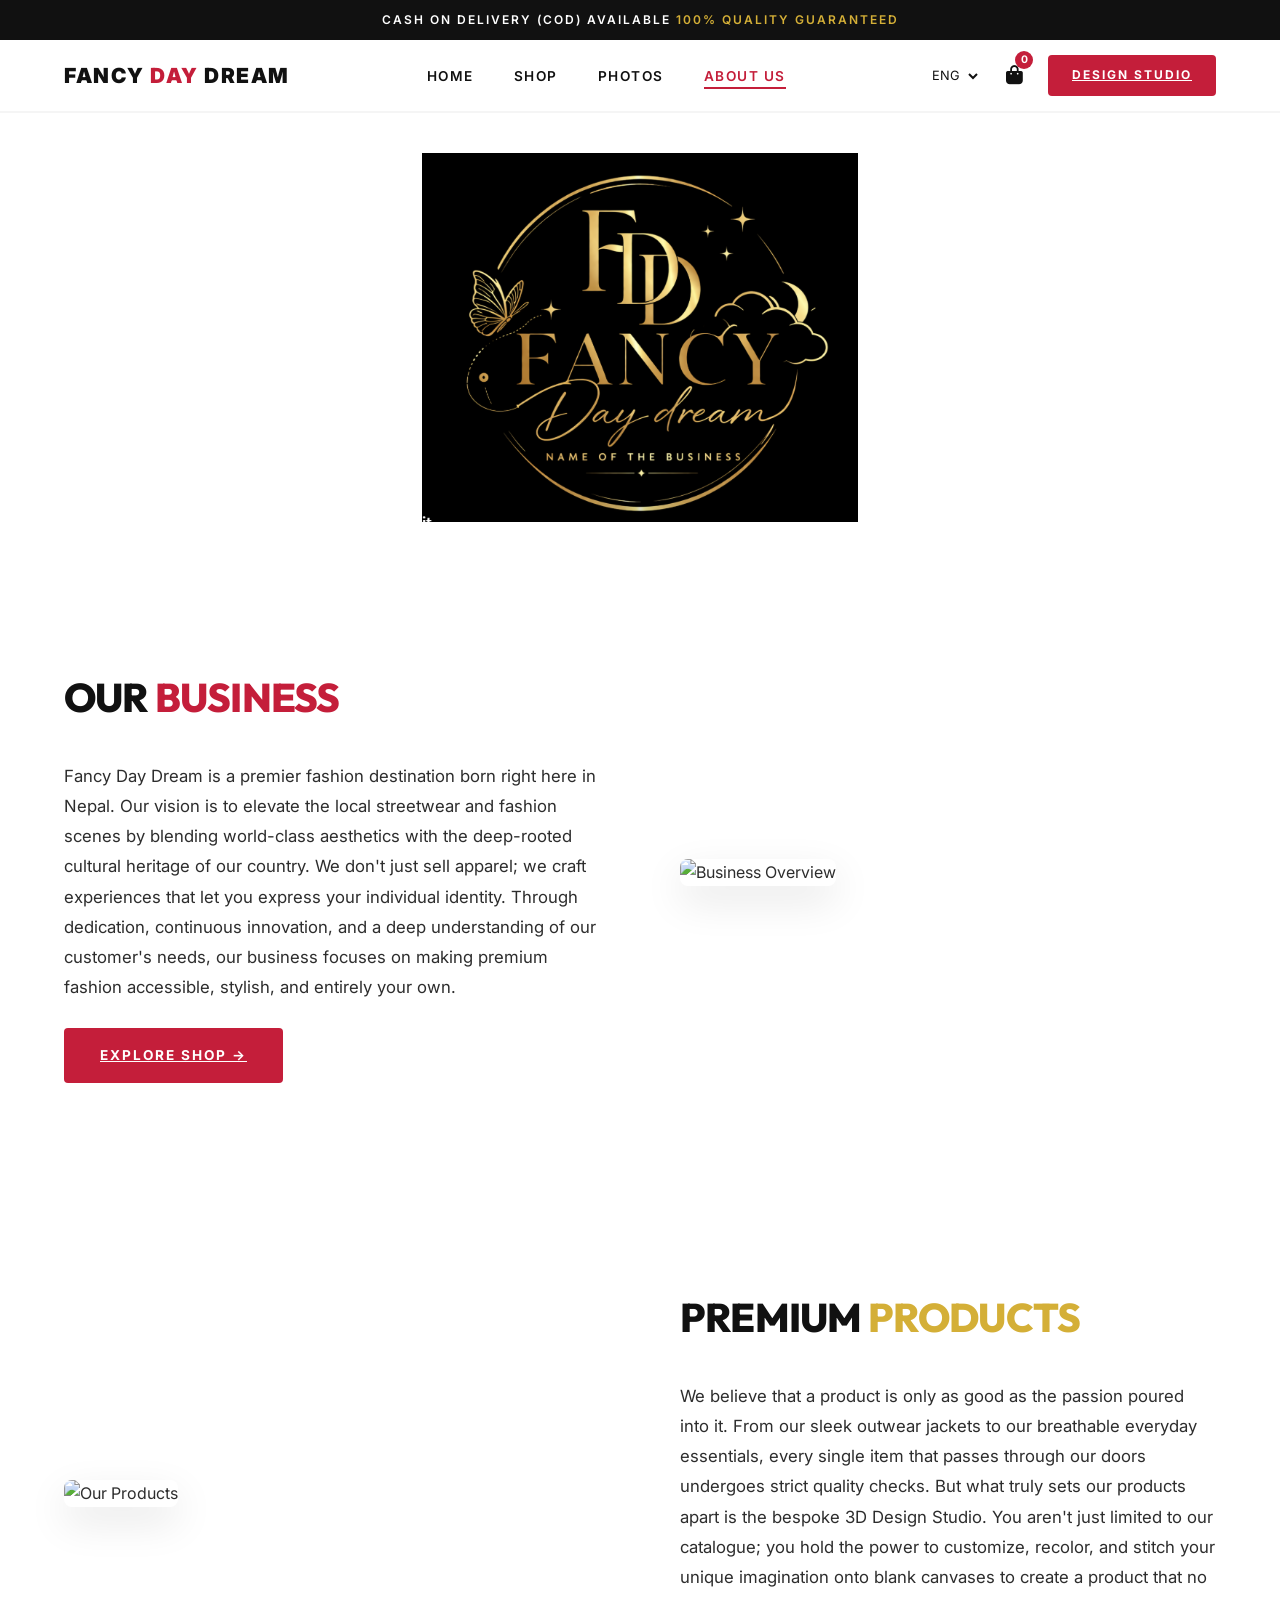
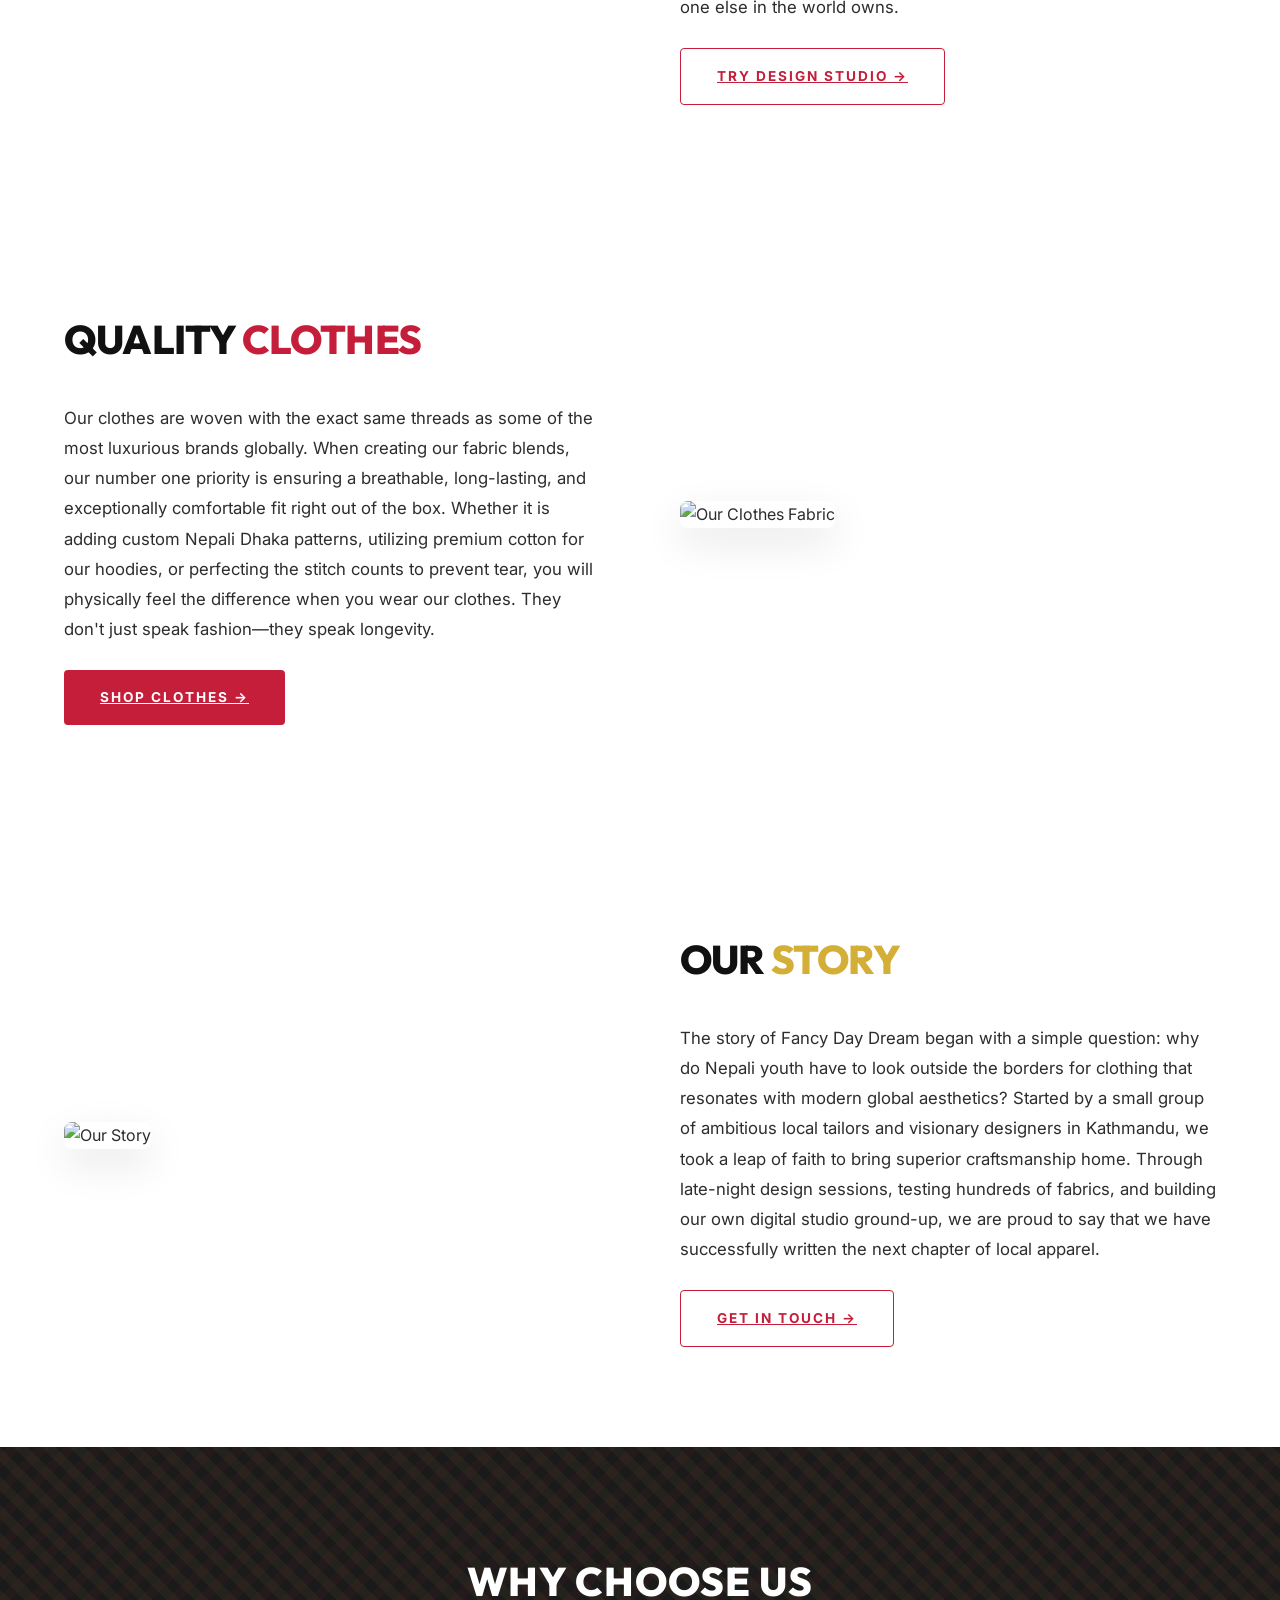
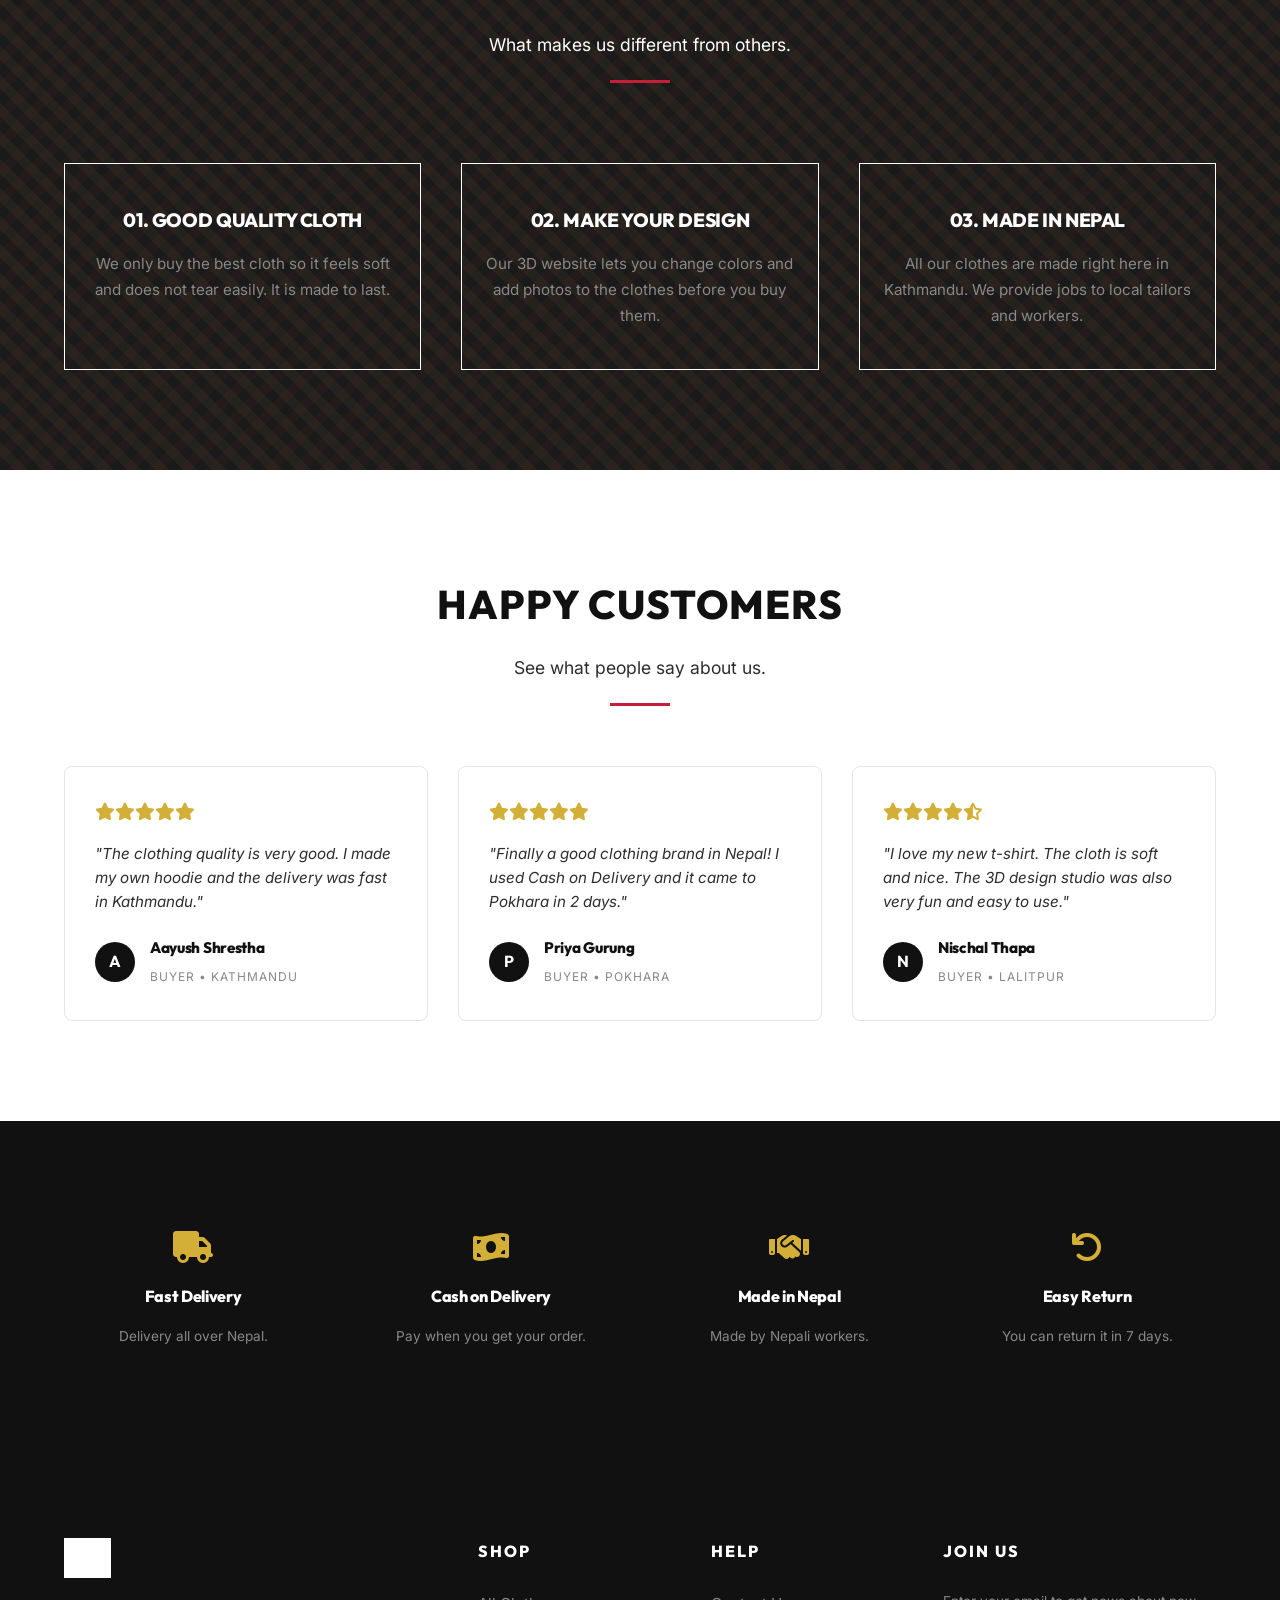
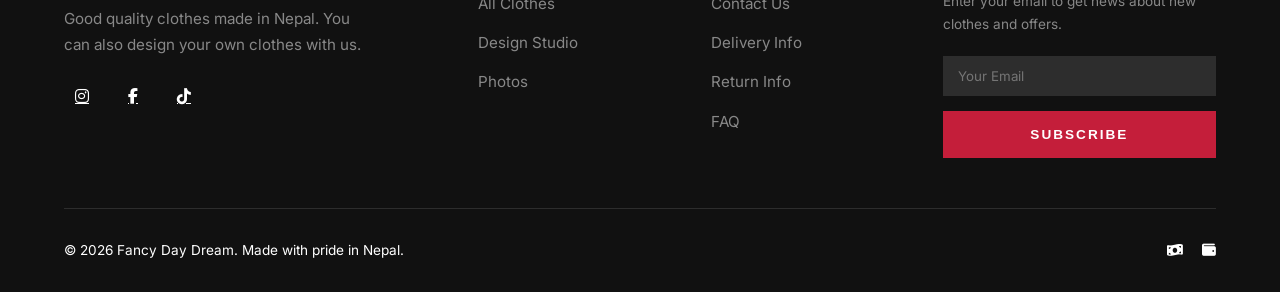
==== about.html @ 362fbf30 "Add files via upload" ====
<!DOCTYPE html>
<html lang="en">
<head>
    <meta charset="UTF-8">
    <meta name="viewport" content="width=device-width, initial-scale=1.0">
    <title>Fancy Day Dream | About Us</title>
    <link href="https://fonts.googleapis.com/css2?family=Outfit:wght@300;400;600;800;900&family=Inter:wght@300;400;500;600&family=Mukta:wght@400;600;800&display=swap" rel="stylesheet">
    <link rel="stylesheet" href="https://cdnjs.cloudflare.com/ajax/libs/font-awesome/6.4.0/css/all.min.css">
    <link rel="stylesheet" href="assets/css/style.css">
</head>
<body>

    <!-- TRUST TOP BAR -->
    <div class="top-bar">
        CASH ON DELIVERY (COD) AVAILABLE <span>100% QUALITY GUARANTEED</span>
    </div>

    <!-- NAVBAR -->
    <nav class="navbar" id="navbar">
        <div class="container nav-container">
            <a href="index.html" class="logo" style="text-decoration: none;">
                <span class="brand-logo-text" style="font-family: 'Inter', sans-serif; font-size: 1.3rem; font-weight: 900; color: var(--color-secondary); letter-spacing: 1.5px; text-transform: uppercase;">Fancy <span style="color: var(--color-primary);">Day</span> Dream</span>
            </a>
            <ul class="nav-links">
                <li><a href="index.html" class="nav-link">Home</a></li>
                <li><a href="product.html" class="nav-link">Shop</a></li>
                <li><a href="gallery.html" class="nav-link">Photos</a></li>
                <li><a href="about.html" class="nav-link active">About Us</a></li>
            </ul>
            <div class="nav-actions">
                <select class="lang-switch" style="background: transparent; border: 1px solid var(--gray-300); padding: 5px; border-radius: 4px; color: var(--color-secondary); font-family: var(--font-body); outline: none; cursor: pointer; font-size: 0.8rem; height: 36px;">
                    <option value="en">ENG</option>
                    <option value="np">NEP</option>
                </select>
                <a href="craft.html" class="nav-icon">
                    <i class="fas fa-shopping-bag"></i>
                    <span class="badge">0</span>
                </a>
                <a href="studio.html" class="btn-premium primary" style="padding: 10px 24px; font-size: 0.75rem;">Design Studio</a>
            </div>
            <div class="mobile-menu-toggle">
                <i class="fas fa-bars"></i>
            </div>
        </div>
    </nav>

    <main>
        <!-- Hero Editorial Section -->
        <section class="hero-section" style="height: 50vh; display: flex; align-items: center; justify-content: center; text-align: center; background: var(--color-neutral); padding: 20px 0;">
            <div class="hero-content" style="z-index: 2; height: 100%; display: flex; align-items: center; justify-content: center;">
                <img src="assets/img/logo.png" alt="Fancy Day Dream Official Logo" style="max-width: 90%; height: 100%; max-height: 100%; object-fit: contain;">
            </div>
        </section>

        <!-- Section 1: The Business -->
        <section class="section-padding" style="background:var(--color-neutral);">
            <div class="container">
                <style>
                    .about-grid { display: grid; grid-template-columns: 1fr 1fr; gap: 80px; align-items: center; }
                    .about-img { width: 100%; height: 500px; object-fit: cover; border-radius: var(--border-radius-lg); box-shadow: var(--shadow-hover); }
                    @media (max-width: 900px) { .about-grid { grid-template-columns: 1fr; gap: 40px; } .mobile-top { order: -1; } }
                </style>
                <div class="about-grid">
                    <div>
                        <h2 style="font-size: 2.5rem; text-transform: uppercase; margin-bottom: 30px;">Our <span class="red-accent">Business</span></h2>
                        <p style="margin-bottom: 25px; font-size: 1.05rem; color: var(--gray-600); line-height: 1.8;">Fancy Day Dream is a premier fashion destination born right here in Nepal. Our vision is to elevate the local streetwear and fashion scenes by blending world-class aesthetics with the deep-rooted cultural heritage of our country. We don't just sell apparel; we craft experiences that let you express your individual identity. Through dedication, continuous innovation, and a deep understanding of our customer's needs, our business focuses on making premium fashion accessible, stylish, and entirely your own.</p>
                        <a href="product.html" class="btn-premium primary">Explore Shop &rarr;</a>
                    </div>
                    <div class="mobile-top">
                        <img src="https://images.unsplash.com/photo-1550614000-4b95d46fcedb?ixlib=rb-4.0.3&auto=format&fit=crop&w=1200&q=80" alt="Business Overview" class="about-img">
                    </div>
                </div>
            </div>
        </section>

        <!-- Section 2: Our Products -->
        <section class="section-padding" style="background:var(--gray-50);">
            <div class="container">
                <div class="about-grid">
                    <div class="mobile-top">
                        <img src="https://images.unsplash.com/photo-1600185365483-26d7a4cc7519?ixlib=rb-4.0.3&auto=format&fit=crop&w=1200&q=80" alt="Our Products" class="about-img">
                    </div>
                    <div>
                        <h2 style="font-size: 2.5rem; text-transform: uppercase; margin-bottom: 30px;">Premium <span class="gold-accent">Products</span></h2>
                        <p style="margin-bottom: 25px; font-size: 1.05rem; color: var(--gray-600); line-height: 1.8;">We believe that a product is only as good as the passion poured into it. From our sleek outwear jackets to our breathable everyday essentials, every single item that passes through our doors undergoes strict quality checks. But what truly sets our products apart is the bespoke 3D Design Studio. You aren't just limited to our catalogue; you hold the power to customize, recolor, and stitch your unique imagination onto blank canvases to create a product that no one else in the world owns.</p>
                        <a href="studio.html" class="btn-premium secondary" style="border-color: var(--color-primary); color: var(--color-primary);">Try Design Studio &rarr;</a>
                    </div>
                </div>
            </div>
        </section>

        <!-- Section 3: Our Clothes -->
        <section class="section-padding" style="background:var(--color-neutral);">
            <div class="container">
                <div class="about-grid">
                    <div>
                        <h2 style="font-size: 2.5rem; text-transform: uppercase; margin-bottom: 30px;">Quality <span class="red-accent">Clothes</span></h2>
                        <p style="margin-bottom: 25px; font-size: 1.05rem; color: var(--gray-600); line-height: 1.8;">Our clothes are woven with the exact same threads as some of the most luxurious brands globally. When creating our fabric blends, our number one priority is ensuring a breathable, long-lasting, and exceptionally comfortable fit right out of the box. Whether it is adding custom Nepali Dhaka patterns, utilizing premium cotton for our hoodies, or perfecting the stitch counts to prevent tear, you will physically feel the difference when you wear our clothes. They don't just speak fashion—they speak longevity.</p>
                        <a href="product.html" class="btn-premium primary">Shop Clothes &rarr;</a>
                    </div>
                    <div class="mobile-top">
                        <img src="https://images.unsplash.com/photo-1521572163474-6864f9cf17ab?ixlib=rb-4.0.3&auto=format&fit=crop&w=1200&q=80" alt="Our Clothes Fabric" class="about-img">
                    </div>
                </div>
            </div>
        </section>

        <!-- Section 4: Our Story -->
        <section class="section-padding" style="background:var(--gray-50);">
            <div class="container">
                <div class="about-grid">
                    <div class="mobile-top">
                        <img src="https://images.unsplash.com/photo-1441984904996-e0b6ba687e04?ixlib=rb-4.0.3&auto=format&fit=crop&w=1200&q=80" alt="Our Story" class="about-img">
                    </div>
                    <div>
                        <h2 style="font-size: 2.5rem; text-transform: uppercase; margin-bottom: 30px;">Our <span class="gold-accent">Story</span></h2>
                        <p style="margin-bottom: 25px; font-size: 1.05rem; color: var(--gray-600); line-height: 1.8;">The story of Fancy Day Dream began with a simple question: why do Nepali youth have to look outside the borders for clothing that resonates with modern global aesthetics? Started by a small group of ambitious local tailors and visionary designers in Kathmandu, we took a leap of faith to bring superior craftsmanship home. Through late-night design sessions, testing hundreds of fabrics, and building our own digital studio ground-up, we are proud to say that we have successfully written the next chapter of local apparel.</p>
                        <a href="contact.html" class="btn-premium secondary" style="border-color: var(--color-primary); color: var(--color-primary);">Get in Touch &rarr;</a>
                    </div>
                </div>
            </div>
        </section>

        <!-- Values Grid -->
        <section class="section-padding dhaka-pattern-bg">
            <div class="container">
                <header class="section-header" style="text-align: center; margin-bottom: 80px;">
                    <h2 style="color: var(--color-neutral);">Why Choose Us</h2>
                    <p style="color: var(--gray-300);">What makes us different from others.</p>
                </header>
                <div class="features-grid">
                    <div class="feature-box" style="background: transparent; border-color: var(--gray-700);">
                        <h3 style="color: var(--color-neutral); margin-bottom: 15px; font-size: 1.2rem; text-transform: uppercase;">01. Good Quality Cloth</h3>
                        <p style="color: var(--gray-400); font-size: 0.95rem;">We only buy the best cloth so it feels soft and does not tear easily. It is made to last.</p>
                    </div>
                    <div class="feature-box" style="background: transparent; border-color: var(--gray-700);">
                        <h3 style="color: var(--color-neutral); margin-bottom: 15px; font-size: 1.2rem; text-transform: uppercase;">02. Make Your Design</h3>
                        <p style="color: var(--gray-400); font-size: 0.95rem;">Our 3D website lets you change colors and add photos to the clothes before you buy them.</p>
                    </div>
                    <div class="feature-box" style="background: transparent; border-color: var(--gray-700);">
                        <h3 style="color: var(--color-neutral); margin-bottom: 15px; font-size: 1.2rem; text-transform: uppercase;">03. Made in Nepal</h3>
                        <p style="color: var(--gray-400); font-size: 0.95rem;">All our clothes are made right here in Kathmandu. We provide jobs to local tailors and workers.</p>
                    </div>
                </div>
            </div>
        </section>
    <!-- TESTIMONIALS SECTION -->
    <section class="section-padding" style="background: var(--color-neutral);">
        <style>
            .testimonial-grid { display: grid; grid-template-columns: repeat(auto-fit, minmax(300px, 1fr)); gap: 30px; margin-top: 40px; }
            .testimonial-card { background: var(--color-neutral); padding: 30px; border: 1px solid var(--gray-200); border-radius: 8px; transition: transform 0.3s ease, box-shadow 0.3s ease; }
            .testimonial-card:hover { transform: translateY(-5px); box-shadow: var(--shadow-hover); }
            .stars { color: var(--color-accent); margin-bottom: 15px; font-size: 1.1rem; }
            .review-text { color: var(--gray-600); font-size: 0.95rem; line-height: 1.6; margin-bottom: 20px; font-style: italic; }
            .reviewer { display: flex; align-items: center; gap: 15px; }
            .reviewer-initial { width: 40px; height: 40px; background: var(--color-secondary); color: var(--color-neutral); border-radius: 50%; display: flex; align-items: center; justify-content: center; font-weight: 700; font-family: var(--font-heading); }
            .reviewer-info h4 { font-size: 0.95rem; margin: 0 0 2px 0; color: var(--color-secondary); }
            .reviewer-info span { font-size: 0.75rem; color: var(--gray-400); text-transform: uppercase; letter-spacing: 1px; }
        </style>
        <div class="container">
            <div class="section-header" style="text-align: center;">
                <h2>Happy Customers</h2>
                <p>See what people say about us.</p>
            </div>
            
            <div class="testimonial-grid">
                <div class="testimonial-card">
                    <div class="stars"><i class="fas fa-star"></i><i class="fas fa-star"></i><i class="fas fa-star"></i><i class="fas fa-star"></i><i class="fas fa-star"></i></div>
                    <p class="review-text">"The clothing quality is very good. I made my own hoodie and the delivery was fast in Kathmandu."</p>
                    <div class="reviewer">
                        <div class="reviewer-initial">A</div>
                        <div class="reviewer-info">
                            <h4>Aayush Shrestha</h4>
                            <span>Buyer • Kathmandu</span>
                        </div>
                    </div>
                </div>
                
                <div class="testimonial-card">
                    <div class="stars"><i class="fas fa-star"></i><i class="fas fa-star"></i><i class="fas fa-star"></i><i class="fas fa-star"></i><i class="fas fa-star"></i></div>
                    <p class="review-text">"Finally a good clothing brand in Nepal! I used Cash on Delivery and it came to Pokhara in 2 days."</p>
                    <div class="reviewer">
                        <div class="reviewer-initial">P</div>
                        <div class="reviewer-info">
                            <h4>Priya Gurung</h4>
                            <span>Buyer • Pokhara</span>
                        </div>
                    </div>
                </div>
                
                <div class="testimonial-card">
                    <div class="stars"><i class="fas fa-star"></i><i class="fas fa-star"></i><i class="fas fa-star"></i><i class="fas fa-star"></i><i class="fas fa-star-half-alt"></i></div>
                    <p class="review-text">"I love my new t-shirt. The cloth is soft and nice. The 3D design studio was also very fun and easy to use."</p>
                    <div class="reviewer">
                        <div class="reviewer-initial">N</div>
                        <div class="reviewer-info">
                            <h4>Nischal Thapa</h4>
                            <span>Buyer • Lalitpur</span>
                        </div>
                    </div>
                </div>
            </div>
        </div>
    </section>

    <!-- SOCIAL PROOF / TRUST -->
    <section class="section-padding" style="background: var(--color-secondary);">
        <div class="container">
            <div class="features-grid" style="grid-template-columns: repeat(4, 1fr);">
                <div class="feature-box" style="border: none; background: transparent; text-align: center; padding: 10px;">
                    <i class="fas fa-truck gold-accent" style="font-size: 2rem; margin-bottom: 20px;"></i>
                    <h3 class="feature-title" style="color: var(--color-neutral); font-size: 1rem;">Fast Delivery</h3>
                    <p class="feature-desc" style="color: var(--gray-400); font-size: 0.85rem;">Delivery all over Nepal.</p>
                </div>
                <div class="feature-box" style="border: none; background: transparent; text-align: center; padding: 10px;">
                    <i class="fas fa-money-bill-wave gold-accent" style="font-size: 2rem; margin-bottom: 20px;"></i>
                    <h3 class="feature-title" style="color: var(--color-neutral); font-size: 1rem;">Cash on Delivery</h3>
                    <p class="feature-desc" style="color: var(--gray-400); font-size: 0.85rem;">Pay when you get your order.</p>
                </div>
                <div class="feature-box" style="border: none; background: transparent; text-align: center; padding: 10px;">
                    <i class="fas fa-handshake gold-accent" style="font-size: 2rem; margin-bottom: 20px;"></i>
                    <h3 class="feature-title" style="color: var(--color-neutral); font-size: 1rem;">Made in Nepal</h3>
                    <p class="feature-desc" style="color: var(--gray-400); font-size: 0.85rem;">Made by Nepali workers.</p>
                </div>
                <div class="feature-box" style="border: none; background: transparent; text-align: center; padding: 10px;">
                    <i class="fas fa-undo gold-accent" style="font-size: 2rem; margin-bottom: 20px;"></i>
                    <h3 class="feature-title" style="color: var(--color-neutral); font-size: 1rem;">Easy Return</h3>
                    <p class="feature-desc" style="color: var(--gray-400); font-size: 0.85rem;">You can return it in 7 days.</p>
                </div>
            </div>
        </div>
    </section>
    </main>

    <!-- FOOTER -->
    <footer class="footer">
        <div class="container">
            <div class="footer-grid">
                <div class="footer-brand">
                    <img src="assets/img/logo.png" alt="Fancy Day Dream" class="brand-logo" style="filter: brightness(0) invert(1); margin-bottom: 20px;">
                    <p class="footer-desc">Good quality clothes made in Nepal. You can also design your own clothes with us.</p>
                    <div class="footer-socials">
                        <a href="#"><i class="fab fa-instagram"></i></a>
                        <a href="#"><i class="fab fa-facebook-f"></i></a>
                        <a href="#"><i class="fab fa-tiktok"></i></a>
                    </div>
                </div>
                
                <div class="footer-col">
                    <h4 class="footer-heading">Shop</h4>
                    <ul class="footer-links">
                        <li><a href="product.html">All Clothes</a></li>
                        <li><a href="studio.html">Design Studio</a></li>
                        <li><a href="gallery.html">Photos</a></li>
                    </ul>
                </div>
                
                <div class="footer-col">
                    <h4 class="footer-heading">Help</h4>
                    <ul class="footer-links">
                        <li><a href="contact.html">Contact Us</a></li>
                        <li><a href="#">Delivery Info</a></li>
                        <li><a href="#">Return Info</a></li>
                        <li><a href="#">FAQ</a></li>
                    </ul>
                </div>

                <div class="footer-col">
                    <h4 class="footer-heading">Join Us</h4>
                    <p class="footer-desc" style="font-size: 0.85rem;">Enter your email to get news about new clothes and offers.</p>
                    <input type="email" placeholder="Your Email" class="newsletter-input">
                    <button class="btn-premium primary" style="width: 100%; border-radius: 0;">Subscribe</button>
                </div>
            </div>
            
            <div class="footer-bottom">
                <p>&copy; 2026 Fancy Day Dream. Made with pride in Nepal.</p>
                <div style="display: flex; gap: 20px;">
                    <i class="fas fa-money-bill-wave" title="Cash on Delivery"></i>
                    <i class="fas fa-wallet" title="eSewa / Khalti"></i>
                </div>
            </div>
        </div>
    </footer>

    <script src="assets/js/script.js"></script>
</body>
</html>
---- assets/css/style.css ----
/* ==========================================================================
   FANCY DAY DREAM: PREMIUM NEPALI FUSION DESIGN SYSTEM
   Modern, Cultural, Minimalist, Luxury Streetwear
   ========================================================================== */

:root {
    /* Premium Nepali Color Palette */
    --color-primary: #C41E3A; /* Deep Red - Power, Passion, Celebration */
    --color-secondary: #111111; /* Charcoal / Black - Luxury, Confidence */
    --color-neutral: #FFFFFF; /* White - Clean, Minimal */
    --color-accent: #D4AF37; /* Premium Gold - Tradition, Elegance */
    
    /* Supporting Colors */
    --gray-900: #1a1a1a;
    --gray-800: #2d2d2d;
    --gray-400: #888888;
    --gray-200: #e5e5e5;
    --gray-100: #f5f5f5;

    /* Subtle Dhaka Pattern Color Hints */
    --dhaka-subtle-1: rgba(196, 30, 58, 0.05); /* very faint red accent */
    --dhaka-subtle-2: rgba(212, 175, 55, 0.05); /* very faint gold accent */

    /* Typography */
    --font-heading: 'Outfit', sans-serif;
    --font-body: 'Inter', sans-serif;

    /* Geometry */
    --nav-height: 80px;
    --border-radius-lg: 8px; /* Sharp, modern cuts fit luxury better */
    --shadow-soft: 0 10px 30px rgba(0, 0, 0, 0.05);
    --shadow-hover: 0 15px 40px rgba(0, 0, 0, 0.1);
    
    --transition-smooth: all 0.4s cubic-bezier(0.165, 0.84, 0.44, 1);
}

* {
    margin: 0;
    padding: 0;
    box-sizing: border-box;
}

body {
    font-family: var(--font-body);
    background-color: var(--color-neutral);
    color: var(--gray-800);
    line-height: 1.7;
    overflow-x: hidden;
}

h1, h2, h3, h4, h5, h6 {
    font-family: var(--font-heading);
    color: var(--color-secondary);
    font-weight: 800;
    letter-spacing: -0.02em;
}

/* Devanagari Utility */
.np-text {
    font-family: 'Mukta', 'Inter', sans-serif; /* Fallback to a standard web font that supports Devanagari nicely if added later */
    font-size: 1.1em;
    font-weight: 600;
    letter-spacing: normal;
}

/* ==========================================================================
   COMPONENTS
   ========================================================================== */

/* Buttons */
.btn-premium {
    padding: 16px 36px;
    font-weight: 700;
    font-size: 0.85rem;
    text-transform: uppercase;
    letter-spacing: 2px;
    transition: var(--transition-smooth);
    border: none;
    cursor: pointer;
    border-radius: 4px;
    display: inline-flex;
    align-items: center;
    justify-content: center;
    gap: 10px;
}

.btn-premium.primary {
    background: var(--color-primary);
    color: var(--color-neutral);
}

.btn-premium.primary:hover {
    background: var(--color-secondary);
    transform: translateY(-2px);
    box-shadow: 0 10px 20px rgba(196, 30, 58, 0.2);
}

.btn-premium.secondary {
    background: transparent;
    color: var(--color-secondary);
    border: 1px solid var(--color-secondary);
}

.btn-premium.secondary:hover {
    background: var(--color-secondary);
    color: var(--color-neutral);
}

.btn-premium.gold {
    background: var(--color-accent);
    color: var(--color-secondary);
}

/* Containers */
.container {
    max-width: 1400px;
    margin: 0 auto;
    padding: 0 5%;
}

.section-padding {
    padding: 100px 0;
}

/* Decorators */
.gold-accent {
    color: var(--color-accent);
}

.red-accent {
    color: var(--color-primary);
}

/* ==========================================================================
   NAVIGATION
   ========================================================================== */

.top-bar {
    background: var(--color-secondary);
    color: var(--color-neutral);
    text-align: center;
    padding: 10px;
    font-size: 0.75rem;
    font-weight: 600;
    letter-spacing: 2px;
    text-transform: uppercase;
}

.top-bar span {
    color: var(--color-accent);
}

.navbar {
    position: sticky;
    top: 0;
    background: rgba(255, 255, 255, 0.95);
    backdrop-filter: blur(10px);
    border-bottom: 2px solid var(--gray-100);
    z-index: 1000;
    transition: var(--transition-smooth);
    padding: 15px 0;
}

.nav-container {
    display: flex;
    justify-content: space-between;
    align-items: center;
}

.brand-logo {
    height: 40px;
    transition: var(--transition-smooth);
}

.nav-links {
    display: flex;
    gap: 40px;
    list-style: none;
}

.nav-link {
    font-weight: 600;
    color: var(--color-secondary);
    font-size: 0.85rem;
    text-transform: uppercase;
    letter-spacing: 1.5px;
    text-decoration: none;
    transition: var(--transition-smooth);
    position: relative;
    padding-bottom: 5px;
}

.nav-link:hover, .nav-link.active {
    color: var(--color-primary);
}

.nav-link::after {
    content: '';
    position: absolute;
    bottom: 0;
    left: 0;
    width: 0;
    height: 2px;
    background: var(--color-primary);
    transition: width 0.3s ease;
}

.nav-link:hover::after, .nav-link.active::after {
    width: 100%;
}

.nav-actions {
    display: flex;
    align-items: center;
    gap: 25px;
}

.nav-icon {
    font-size: 1.2rem;
    color: var(--color-secondary);
    text-decoration: none;
    transition: color 0.3s ease;
    position: relative;
}

.nav-icon:hover {
    color: var(--color-primary);
}

.nav-icon .badge {
    position: absolute;
    top: -8px;
    right: -10px;
    background: var(--color-primary);
    color: var(--color-neutral);
    font-size: 0.65rem;
    font-weight: 700;
    width: 18px;
    height: 18px;
    border-radius: 50%;
    display: flex;
    align-items: center;
    justify-content: center;
}

.mobile-menu-toggle {
    display: none;
    font-size: 1.5rem;
    cursor: pointer;
    color: var(--color-secondary);
}

/* ==========================================================================
   HERO SECTION
   ========================================================================== */

.hero-section {
    position: relative;
    height: 55vh;
    min-height: 400px;
    background-color: var(--gray-100);
    display: flex;
    align-items: center;
    overflow: hidden;
}

.hero-bg {
    position: absolute;
    top: 0; left: 0; right: 0; bottom: 0;
    background-size: cover;
    background-position: center;
    z-index: 1;
}

.hero-bg::after {
    content: '';
    position: absolute;
    top: 0; left: 0; right: 0; bottom: 0;
    background: linear-gradient(to right, rgba(0,0,0,0.8) 0%, rgba(0,0,0,0.2) 100%);
}

.hero-content {
    position: relative;
    z-index: 2;
    max-width: 650px;
    color: var(--color-neutral);
}

.hero-subtitle-top {
    font-size: 0.85rem;
    text-transform: uppercase;
    letter-spacing: 3px;
    color: var(--color-accent);
    font-weight: 700;
    margin-bottom: 20px;
    display: inline-block;
}

.hero-title {
    font-size: clamp(3rem, 5vw, 5rem);
    line-height: 1.1;
    margin-bottom: 20px;
    color: var(--color-neutral);
}

.hero-subtitle-bottom {
    font-size: 1.1rem;
    color: var(--gray-200);
    margin-bottom: 40px;
    line-height: 1.6;
    font-weight: 300;
}

/* ==========================================================================
   GRID & SHOWCASE
   ========================================================================== */

.section-header {
    text-align: center;
    margin-bottom: 60px;
    position: relative;
}

.section-header h2 {
    font-size: 2.5rem;
    margin-bottom: 15px;
    text-transform: uppercase;
    letter-spacing: 1px;
}

.section-header p {
    color: var(--gray-500);
    font-size: 1.1rem;
    max-width: 600px;
    margin: 0 auto;
}

.section-header::after {
    content: '';
    display: block;
    width: 60px;
    height: 3px;
    background: var(--color-primary);
    margin: 20px auto 0;
}

.showcase-grid {
    display: grid;
    grid-template-columns: repeat(auto-fill, minmax(300px, 1fr));
    gap: 30px;
}

.product-card {
    background: var(--color-neutral);
    transition: var(--transition-smooth);
    border: 1px solid var(--gray-100);
    border-radius: var(--border-radius-lg);
    overflow: hidden;
}

.product-card:hover {
    box-shadow: var(--shadow-hover);
    transform: translateY(-5px);
}

.product-image-wrapper {
    position: relative;
    height: 400px;
    overflow: hidden;
    background: var(--gray-100);
}

.product-image {
    width: 100%;
    height: 100%;
    object-fit: cover;
    transition: opacity 0.4s ease, transform 1s ease;
}

.product-card:hover .product-image {
    transform: scale(1.05);
}

.product-info {
    padding: 25px;
}

.product-category {
    font-size: 0.75rem;
    text-transform: uppercase;
    letter-spacing: 2px;
    color: var(--gray-400);
    margin-bottom: 8px;
}

.product-title {
    font-size: 1.2rem;
    font-weight: 700;
    color: var(--color-secondary);
    text-decoration: none;
    display: block;
    margin-bottom: 10px;
}

.product-title:hover {
    color: var(--color-primary);
}

.product-price {
    font-weight: 800;
    color: var(--color-secondary);
    font-size: 1.1rem;
}

.product-actions {
    margin-top: 20px;
    display: flex;
    gap: 10px;
}

/* ==========================================================================
   FEATURES / PROCESS
   ========================================================================== */

.features-grid {
    display: grid;
    grid-template-columns: repeat(3, 1fr);
    gap: 40px;
    text-align: center;
}

.feature-box {
    padding: 40px 20px;
    border: 1px solid var(--gray-200);
    transition: var(--transition-smooth);
    background: var(--color-neutral);
}

.feature-box:hover {
    border-color: var(--color-accent);
}

.feature-icon {
    font-size: 2.5rem;
    color: var(--color-primary);
    margin-bottom: 20px;
}

.feature-title {
    font-size: 1.2rem;
    margin-bottom: 15px;
}

.feature-desc {
    color: var(--gray-500);
    font-size: 0.95rem;
}

/* ==========================================================================
   CULTURAL ELEMENTS
   ========================================================================== */

.dhaka-pattern-bg {
    background-color: var(--gray-900);
    background-image: repeating-linear-gradient(45deg, transparent, transparent 10px, rgba(212, 175, 55, 0.05) 10px, rgba(212, 175, 55, 0.05) 20px), repeating-linear-gradient(-45deg, transparent, transparent 10px, rgba(196, 30, 58, 0.05) 10px, rgba(196, 30, 58, 0.05) 20px);
    color: var(--color-neutral);
}

.dhaka-pattern-bg .section-header h2,
.dhaka-pattern-bg .section-header p {
    color: var(--color-neutral);
}

.dhaka-pattern-bg .section-header p {
    color: var(--gray-300);
}

/* ==========================================================================
   FOOTER
   ========================================================================== */

.footer {
    background: var(--color-secondary);
    color: var(--color-neutral);
    padding: 80px 0 30px;
}

.footer-grid {
    display: grid;
    grid-template-columns: 2fr 1fr 1fr 1.5fr;
    gap: 50px;
    margin-bottom: 50px;
}

.footer-brand .brand-logo {
    filter: brightness(0) invert(1);
    margin-bottom: 20px;
}

.footer-desc {
    color: var(--gray-400);
    font-size: 0.95rem;
    margin-bottom: 20px;
    max-width: 300px;
}

.footer-socials {
    display: flex;
    gap: 15px;
}

.footer-socials a {
    display: flex;
    align-items: center;
    justify-content: center;
    width: 36px;
    height: 36px;
    border: 1px solid var(--gray-600);
    border-radius: 50%;
    color: var(--color-neutral);
    transition: var(--transition-smooth);
}

.footer-socials a:hover {
    border-color: var(--color-accent);
    color: var(--color-accent);
    transform: translateY(-3px);
}

.footer-heading {
    font-size: 1rem;
    text-transform: uppercase;
    letter-spacing: 2px;
    margin-bottom: 25px;
    color: var(--color-neutral);
}

.footer-links {
    list-style: none;
}

.footer-links li {
    margin-bottom: 12px;
}

.footer-links a {
    color: var(--gray-400);
    text-decoration: none;
    transition: color 0.3s ease;
    font-size: 0.95rem;
}

.footer-links a:hover {
    color: var(--color-accent);
}

.newsletter-input {
    width: 100%;
    background: var(--gray-800);
    border: 1px solid var(--gray-700);
    padding: 12px 15px;
    color: var(--color-neutral);
    font-family: var(--font-body);
    margin-bottom: 15px;
    outline: none;
}

.newsletter-input:focus {
    border-color: var(--color-accent);
}

.footer-bottom {
    border-top: 1px solid var(--gray-800);
    padding-top: 30px;
    display: flex;
    justify-content: space-between;
    align-items: center;
    color: var(--gray-500);
    font-size: 0.85rem;
}

/* ==========================================================================
   RESPONSIVE DESIGN
   ========================================================================== */

@media (max-width: 1024px) {
    .footer-grid {
        grid-template-columns: 1fr 1fr;
    }
}

@media (max-width: 768px) {
    .nav-links {
        display: none;
        position: absolute;
        top: 100%;
        left: 0;
        width: 100%;
        background: var(--color-neutral);
        flex-direction: column;
        padding: 20px;
        box-shadow: 0 10px 20px rgba(0,0,0,0.1);
    }
    
    .mobile-menu-toggle {
        display: block;
    }
    
    .hero-title {
        font-size: 2.5rem;
    }
    
    .features-grid {
        grid-template-columns: 1fr;
    }
    
    .footer-grid {
        grid-template-columns: 1fr;
    }
    
    .footer-bottom {
        flex-direction: column;
        gap: 15px;
        text-align: center;
    }
}
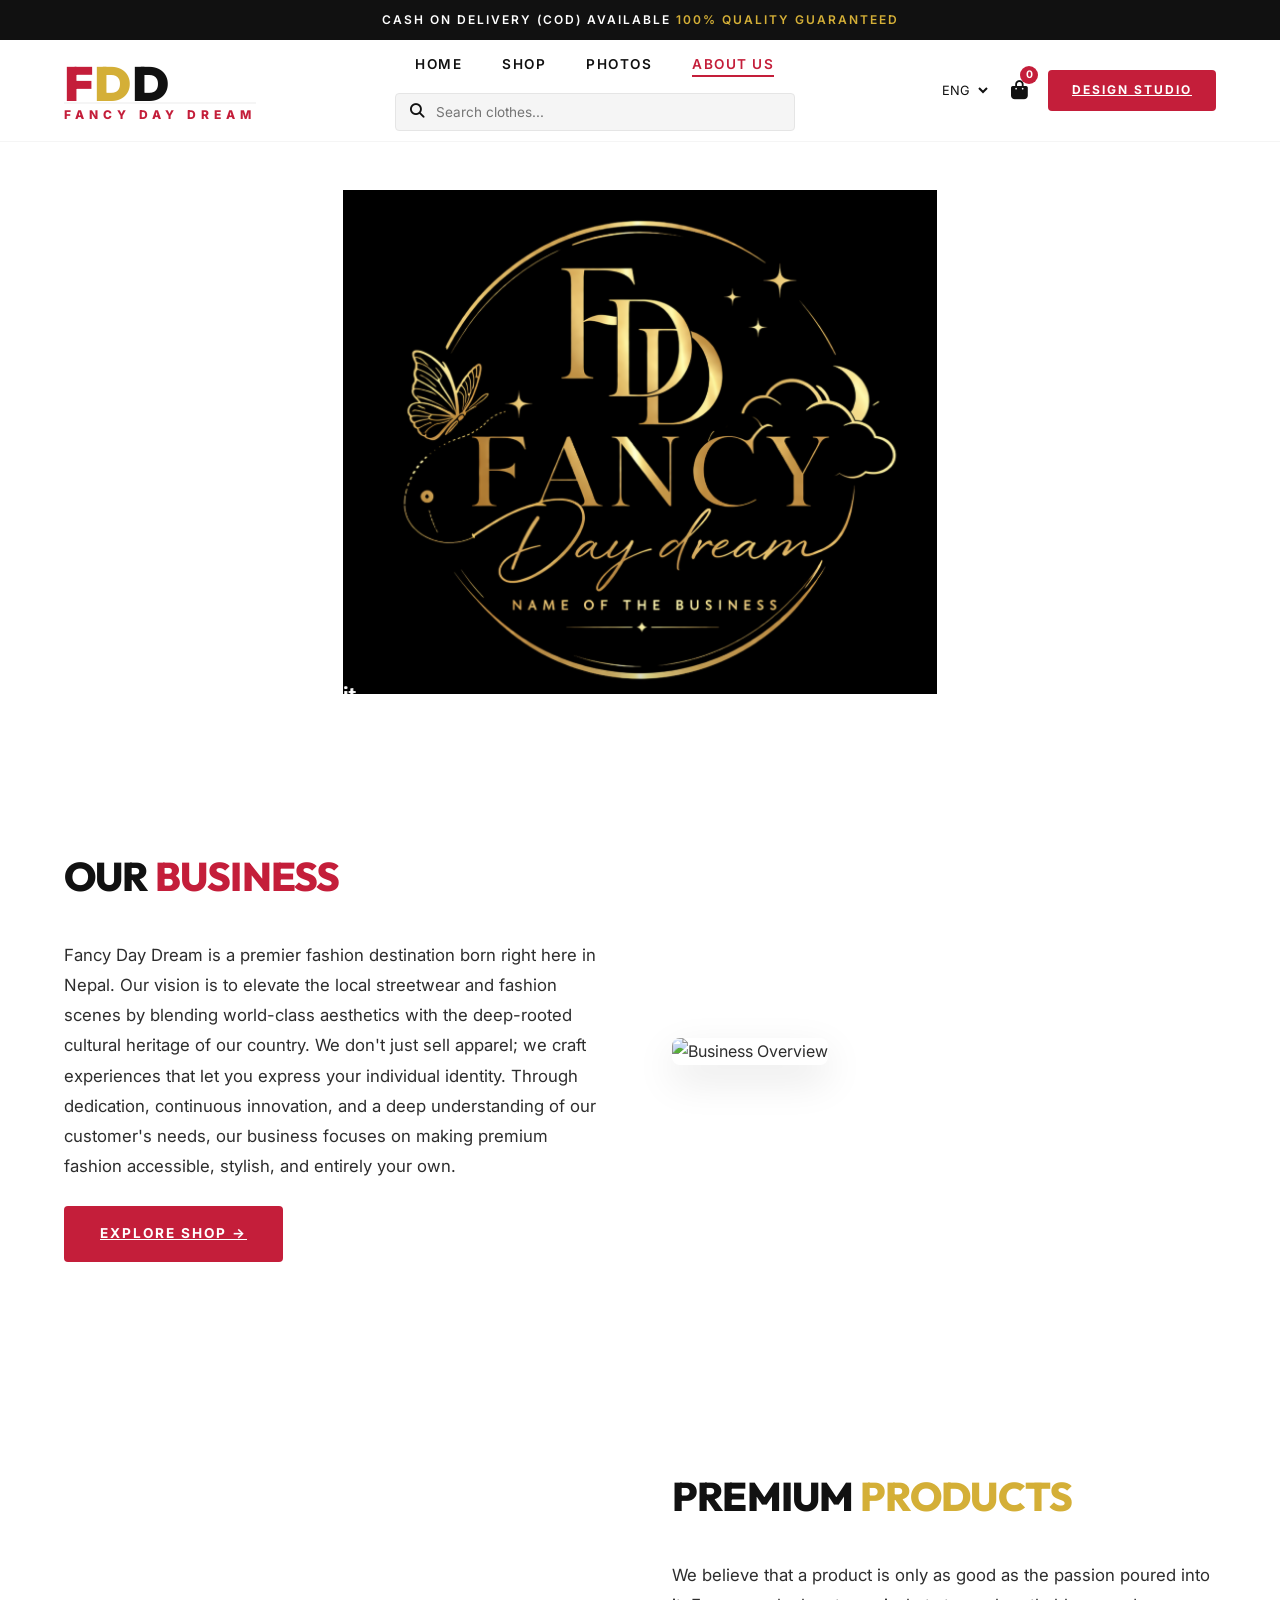
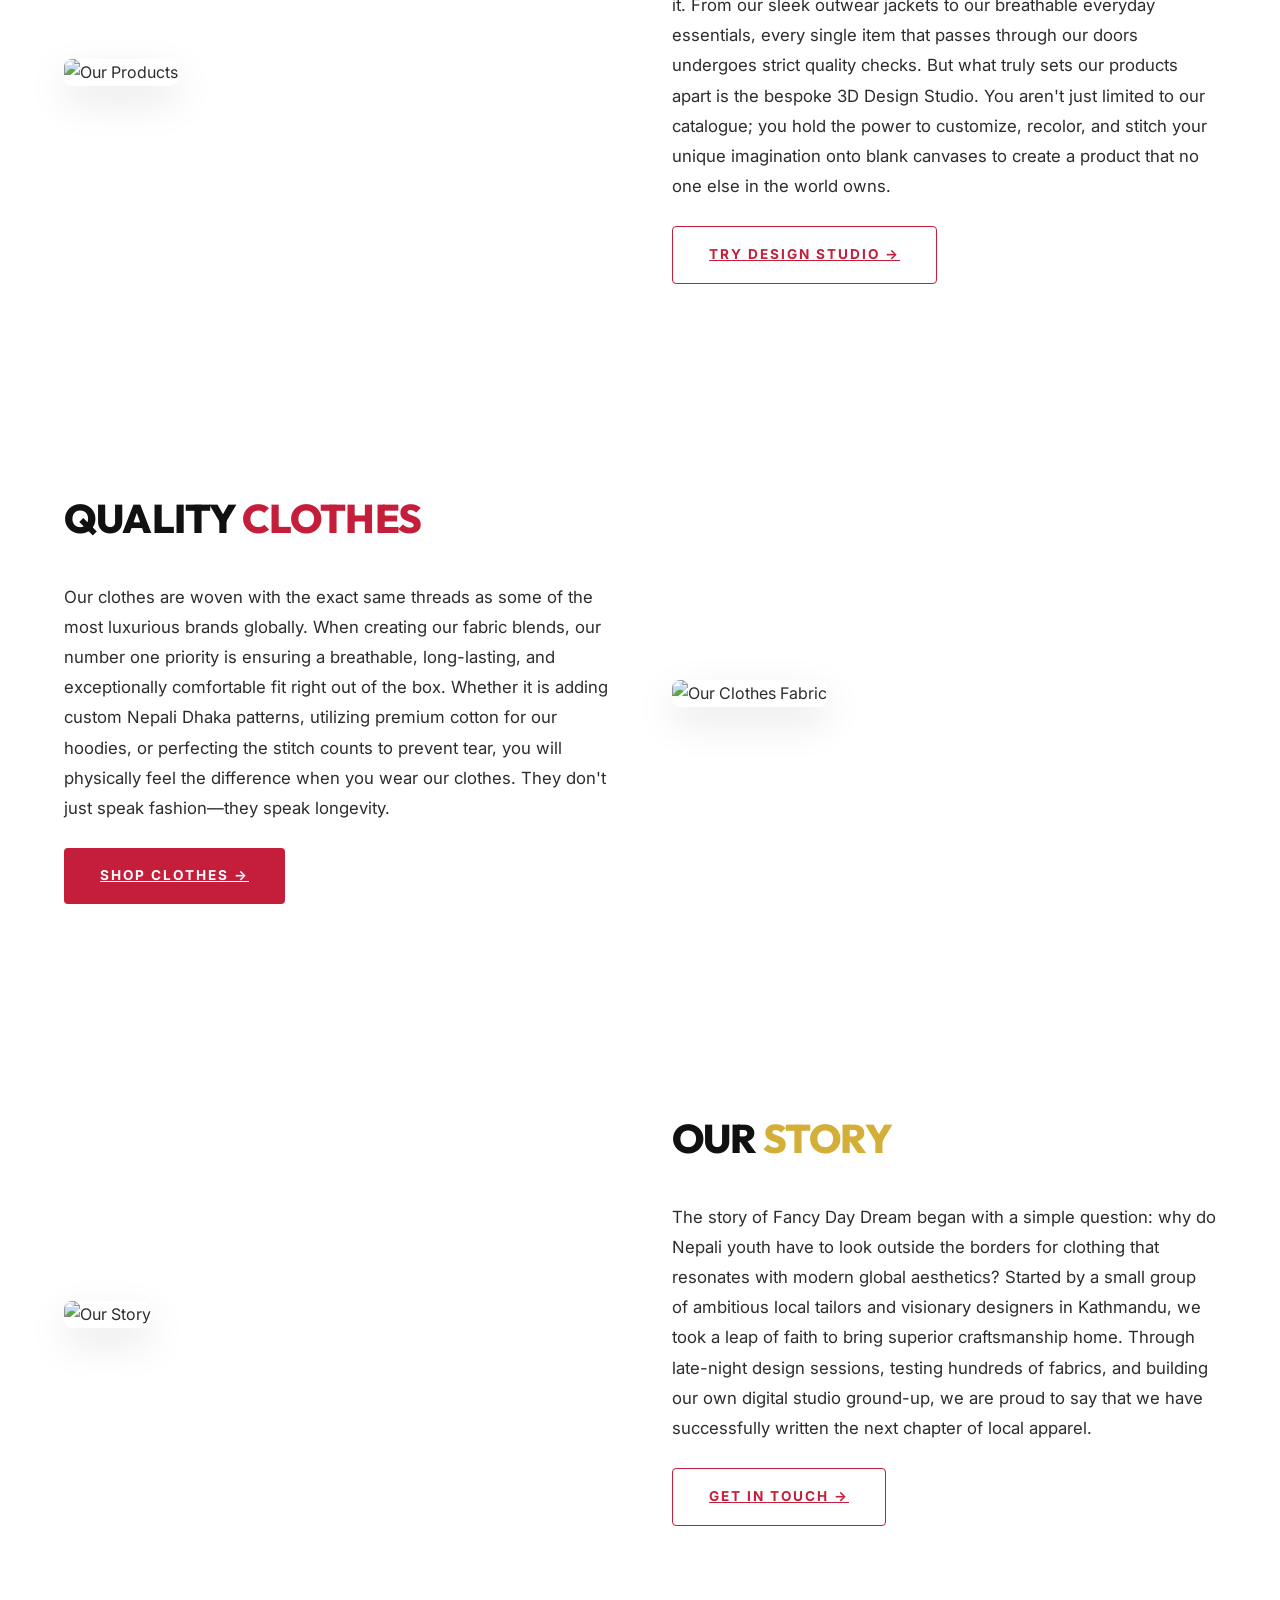
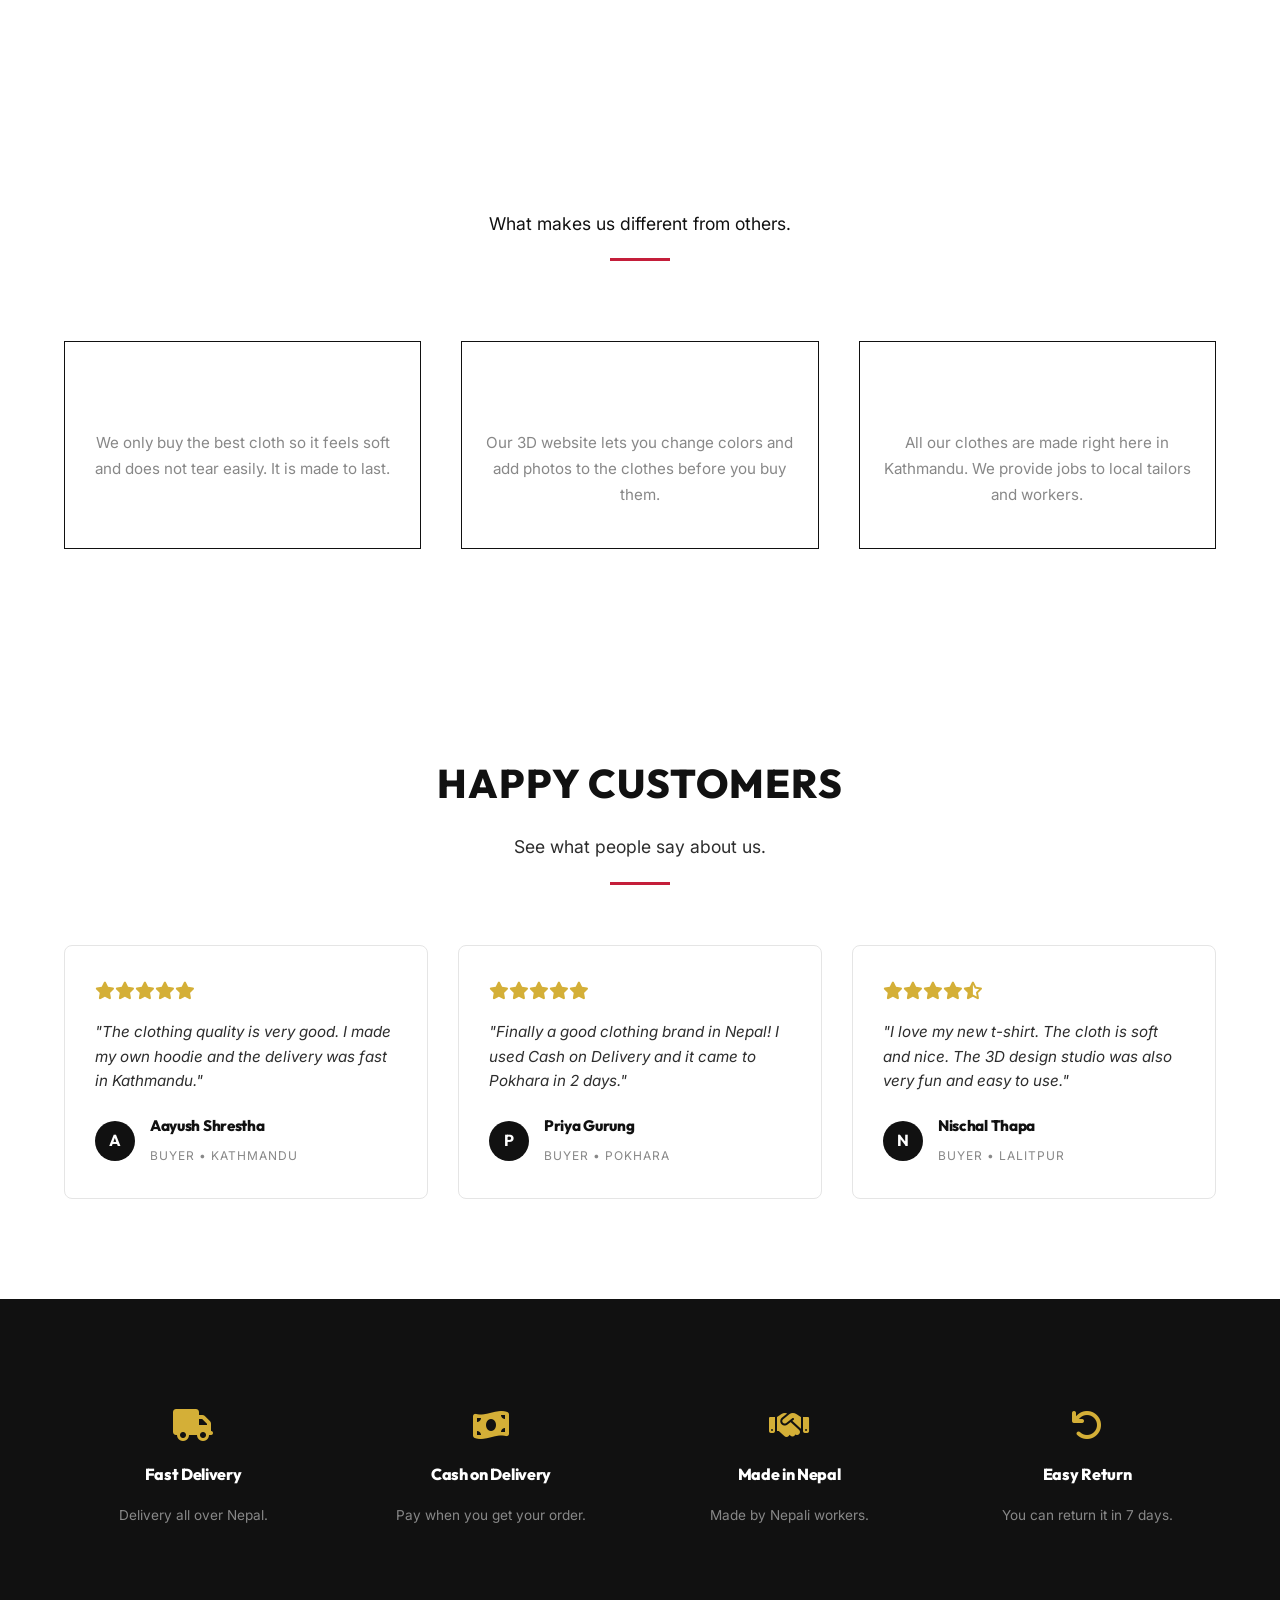
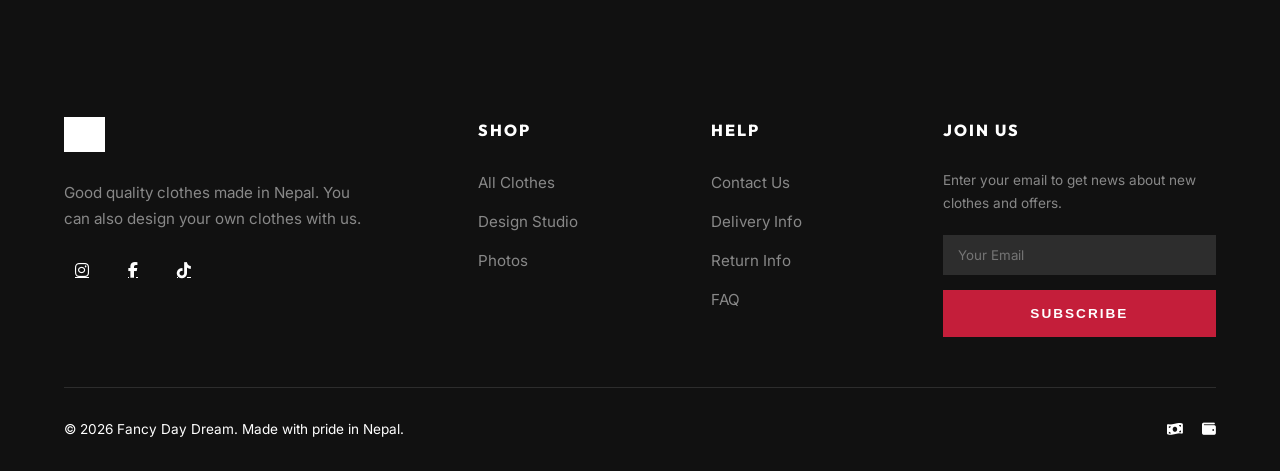
==== commit d1c85720: "Add files via upload" ====
--- a/about.html
+++ b/about.html
@@ -17,16 +17,29 @@
 
     <!-- NAVBAR -->
     <nav class="navbar" id="navbar">
-        <div class="container nav-container">
-            <a href="index.html" class="logo" style="text-decoration: none;">
-                <span class="brand-logo-text" style="font-family: 'Inter', sans-serif; font-size: 1.3rem; font-weight: 900; color: var(--color-secondary); letter-spacing: 1.5px; text-transform: uppercase;">Fancy <span style="color: var(--color-primary);">Day</span> Dream</span>
+        <div class="container" style="display: flex; justify-content: space-between; align-items: center; width: 100%;">
+            <a href="index.html" class="brand-logo-container">
+                <div class="brand-fdd-wrapper">
+                    <span class="fdd-letter fdd-f">F</span>
+                    <span class="fdd-letter fdd-d1">D</span>
+                    <span class="fdd-letter fdd-d2">D</span>
+                </div>
+                <span class="brand-fancy">Fancy Day Dream</span>
             </a>
-            <ul class="nav-links">
-                <li><a href="index.html" class="nav-link">Home</a></li>
-                <li><a href="product.html" class="nav-link">Shop</a></li>
-                <li><a href="gallery.html" class="nav-link">Photos</a></li>
-                <li><a href="about.html" class="nav-link active">About Us</a></li>
-            </ul>
+            
+            <div style="display: flex; flex-direction: column; align-items: center; flex-grow: 1;">
+                <ul class="nav-links">
+                    <li><a href="index.html" class="nav-link">Home</a></li>
+                    <li><a href="product.html" class="nav-link">Shop</a></li>
+                    <li><a href="gallery.html" class="nav-link">Photos</a></li>
+                    <li><a href="about.html" class="nav-link active">About Us</a></li>
+                </ul>
+                <div class="search-wrapper">
+                    <i class="fas fa-search search-icon"></i>
+                    <input type="text" placeholder="Search clothes..." class="search-input" id="navSearchInput">
+                </div>
+            </div>
+
             <div class="nav-actions">
                 <select class="lang-switch" style="background: transparent; border: 1px solid var(--gray-300); padding: 5px; border-radius: 4px; color: var(--color-secondary); font-family: var(--font-body); outline: none; cursor: pointer; font-size: 0.8rem; height: 36px;">
                     <option value="en">ENG</option>
@@ -38,6 +51,7 @@
                 </a>
                 <a href="studio.html" class="btn-premium primary" style="padding: 10px 24px; font-size: 0.75rem;">Design Studio</a>
             </div>
+            
             <div class="mobile-menu-toggle">
                 <i class="fas fa-bars"></i>
             </div>
@@ -56,8 +70,10 @@
         <section class="section-padding" style="background:var(--color-neutral);">
             <div class="container">
                 <style>
-                    .about-grid { display: grid; grid-template-columns: 1fr 1fr; gap: 80px; align-items: center; }
-                    .about-img { width: 100%; height: 500px; object-fit: cover; border-radius: var(--border-radius-lg); box-shadow: var(--shadow-hover); }
+                    .about-grid { display: grid; grid-template-columns: 1fr 1fr; gap: clamp(20px, 5vw, 80px); align-items: center; }
+                    .about-img { width: 100%; height: auto; aspect-ratio: 4/3; object-fit: cover; border-radius: var(--border-radius-lg); box-shadow: var(--shadow-hover); }
+                    @media (max-width: 900px) { .about-grid { grid-template-columns: 1fr; gap: 40px; } .mobile-top { order: -1; } .about-img { height: 350px; } }
+
                     @media (max-width: 900px) { .about-grid { grid-template-columns: 1fr; gap: 40px; } .mobile-top { order: -1; } }
                 </style>
                 <div class="about-grid">
--- a/assets/css/style.css
+++ b/assets/css/style.css
@@ -27,11 +27,19 @@
 
     /* Geometry */
     --nav-height: 80px;
-    --border-radius-lg: 8px; /* Sharp, modern cuts fit luxury better */
+    --nav-height-mobile: 70px;
+    --border-radius-lg: 8px;
     --shadow-soft: 0 10px 30px rgba(0, 0, 0, 0.05);
     --shadow-hover: 0 15px 40px rgba(0, 0, 0, 0.1);
     
     --transition-smooth: all 0.4s cubic-bezier(0.165, 0.84, 0.44, 1);
+
+    /* Spacing System */
+    --space-xs: clamp(0.5rem, 1vw, 0.75rem);
+    --space-sm: clamp(1rem, 2vw, 1.5rem);
+    --space-md: clamp(2rem, 4vw, 3rem);
+    --space-lg: clamp(4rem, 8vw, 6rem);
+    --space-xl: clamp(6rem, 12vw, 10rem);
 }
 
 * {
@@ -153,13 +161,23 @@
 .navbar {
     position: sticky;
     top: 0;
-    background: rgba(255, 255, 255, 0.95);
-    backdrop-filter: blur(10px);
-    border-bottom: 2px solid var(--gray-100);
+    background: rgba(255, 255, 255, 0.98);
+    backdrop-filter: blur(15px);
+    -webkit-backdrop-filter: blur(15px);
+    border-bottom: 1px solid var(--gray-100);
     z-index: 1000;
     transition: var(--transition-smooth);
-    padding: 15px 0;
-}
+    padding: 10px 0;
+    min-height: 100px; /* Increased to accommodate 2nd row */
+    display: flex;
+    flex-direction: column;
+    justify-content: center;
+}
+
+.navbar.scrolled {
+    min-height: 80px;
+}
+
 
 .nav-container {
     display: flex;
@@ -167,9 +185,44 @@
     align-items: center;
 }
 
+.brand-logo-container {
+    display: flex;
+    flex-direction: column;
+    align-items: flex-start;
+    text-decoration: none;
+    line-height: 1;
+}
+
+.brand-fdd-wrapper {
+    display: flex;
+    align-items: center;
+    gap: 3px;
+    margin-bottom: -5px;
+}
+
+.fdd-letter {
+    font-size: 3rem;
+    font-weight: 900;
+    font-family: var(--font-heading);
+    letter-spacing: -2px;
+}
+
+.fdd-f { color: var(--color-primary); }
+.fdd-d1 { color: var(--color-accent); }
+.fdd-d2 { color: var(--color-secondary); }
+
+.brand-fancy {
+    font-size: 0.75rem;
+    font-weight: 800;
+    color: var(--color-primary); /* Changed to brand red */
+    text-transform: uppercase;
+    letter-spacing: 5px;
+    padding-top: 5px;
+    border-top: 2px solid var(--gray-100);
+}
+
 .brand-logo {
-    height: 40px;
-    transition: var(--transition-smooth);
+    height: 35px;
 }
 
 .nav-links {
@@ -212,7 +265,43 @@
 .nav-actions {
     display: flex;
     align-items: center;
-    gap: 25px;
+    gap: 20px;
+    flex-shrink: 0;
+}
+
+.search-wrapper {
+    position: relative;
+    display: flex;
+    align-items: center;
+    width: 100%;
+    max-width: 400px;
+    margin-top: 15px; /* Spacing below nav-links */
+}
+
+.search-input {
+    width: 100%;
+    padding: 10px 15px 10px 40px;
+    border: 1px solid var(--gray-200);
+    border-radius: 4px;
+    font-family: var(--font-body);
+    font-size: 0.85rem;
+    outline: none;
+    transition: var(--transition-smooth);
+    background: var(--gray-100);
+}
+
+.search-input:focus {
+    border-color: var(--color-secondary);
+    background: #fff;
+    box-shadow: 0 5px 15px rgba(0,0,0,0.05);
+}
+
+.search-icon {
+    position: absolute;
+    left: 15px;
+    color: var(--color-secondary);
+    font-size: 0.9rem;
+    pointer-events: none;
 }
 
 .nav-icon {
@@ -248,7 +337,33 @@
     font-size: 1.5rem;
     cursor: pointer;
     color: var(--color-secondary);
-}
+    z-index: 1100;
+    transition: var(--transition-smooth);
+}
+
+.mobile-menu-toggle.active {
+    color: var(--color-primary);
+}
+
+.nav-overlay {
+    position: fixed;
+    top: 0;
+    left: 0;
+    width: 100%;
+    height: 100%;
+    background: rgba(0,0,0,0.5);
+    backdrop-filter: blur(5px);
+    z-index: 1050;
+    opacity: 0;
+    visibility: hidden;
+    transition: var(--transition-smooth);
+}
+
+.nav-overlay.active {
+    opacity: 1;
+    visibility: visible;
+}
+
 
 /* ==========================================================================
    HERO SECTION
@@ -256,11 +371,11 @@
 
 .hero-section {
     position: relative;
-    height: 55vh;
-    min-height: 400px;
+    height: 90vh;
+    min-height: 600px;
     background-color: var(--gray-100);
     display: flex;
-    align-items: center;
+    align-items: center; /* Back to centered */
     overflow: hidden;
 }
 
@@ -276,18 +391,18 @@
     content: '';
     position: absolute;
     top: 0; left: 0; right: 0; bottom: 0;
-    background: linear-gradient(to right, rgba(0,0,0,0.8) 0%, rgba(0,0,0,0.2) 100%);
+    background: linear-gradient(to right, rgba(17,17,17,0.9) 0%, rgba(17,17,17,0.4) 50%, rgba(17,17,17,0.2) 100%);
 }
 
 .hero-content {
     position: relative;
     z-index: 2;
-    max-width: 650px;
+    max-width: 700px;
     color: var(--color-neutral);
 }
 
 .hero-subtitle-top {
-    font-size: 0.85rem;
+    font-size: clamp(0.75rem, 1.5vw, 0.85rem);
     text-transform: uppercase;
     letter-spacing: 3px;
     color: var(--color-accent);
@@ -297,18 +412,26 @@
 }
 
 .hero-title {
-    font-size: clamp(3rem, 5vw, 5rem);
+    font-size: clamp(2.5rem, 8vw, 5rem);
     line-height: 1.1;
-    margin-bottom: 20px;
+    margin-bottom: 25px;
     color: var(--color-neutral);
 }
 
 .hero-subtitle-bottom {
-    font-size: 1.1rem;
+    font-size: clamp(1rem, 2vw, 1.25rem);
     color: var(--gray-200);
     margin-bottom: 40px;
     line-height: 1.6;
     font-weight: 300;
+    max-width: 500px;
+}
+
+
+.overlapping-showcase {
+    position: relative;
+    margin-top: 0; 
+    z-index: 10;
 }
 
 /* ==========================================================================
@@ -383,6 +506,20 @@
 
 .product-info {
     padding: 25px;
+    display: flex;
+    flex-direction: column;
+    flex-grow: 1;
+}
+
+.product-info select {
+    margin-bottom: auto;
+    padding: 8px;
+    border: 1px solid var(--gray-300);
+    border-radius: 4px;
+    font-family: var(--font-body);
+    outline: none;
+    background: transparent;
+    cursor: pointer;
 }
 
 .product-category {
@@ -413,9 +550,16 @@
 }
 
 .product-actions {
-    margin-top: 20px;
+    margin-top: 15px;
     display: flex;
     gap: 10px;
+}
+
+.product-actions .btn-premium {
+    flex: 1;
+    padding: 10px !important;
+    font-size: 0.8rem !important;
+    text-align: center;
 }
 
 /* ==========================================================================
@@ -461,18 +605,18 @@
    ========================================================================== */
 
 .dhaka-pattern-bg {
-    background-color: var(--gray-900);
-    background-image: repeating-linear-gradient(45deg, transparent, transparent 10px, rgba(212, 175, 55, 0.05) 10px, rgba(212, 175, 55, 0.05) 20px), repeating-linear-gradient(-45deg, transparent, transparent 10px, rgba(196, 30, 58, 0.05) 10px, rgba(196, 30, 58, 0.05) 20px);
-    color: var(--color-neutral);
+    background-color: var(--color-neutral);
+    background-image: none; /* Removed pattern for cleaner look */
+    color: var(--color-secondary);
 }
 
 .dhaka-pattern-bg .section-header h2,
 .dhaka-pattern-bg .section-header p {
-    color: var(--color-neutral);
+    color: var(--color-secondary);
 }
 
 .dhaka-pattern-bg .section-header p {
-    color: var(--gray-300);
+    color: var(--gray-400);
 }
 
 /* ==========================================================================
@@ -583,44 +727,420 @@
    RESPONSIVE DESIGN
    ========================================================================== */
 
+/* ==========================================================================
+   RESPONSIVE DESIGN (ADVANCED)
+   ========================================================================== */
+
+/* Large Desktop */
+@media (min-width: 1400px) {
+    .container {
+        padding: 0 2%;
+    }
+}
+
+/* Tablet & Smaller Desktop */
 @media (max-width: 1024px) {
+    :root {
+        --nav-height: 70px;
+    }
+
     .footer-grid {
-        grid-template-columns: 1fr 1fr;
-    }
-}
-
+        grid-template-columns: 1.5fr 1fr 1fr;
+        gap: 30px;
+    }
+
+    .footer-brand {
+        grid-column: span 3;
+        margin-bottom: 20px;
+    }
+
+    .showcase-grid {
+        grid-template-columns: repeat(auto-fill, minmax(280px, 1fr));
+    }
+
+    .hero-section {
+        height: 60vh;
+    }
+}
+
+/* Tablet (Portrait) */
 @media (max-width: 768px) {
+    .navbar {
+        padding: 10px 0;
+    }
+
     .nav-links {
-        display: none;
-        position: absolute;
-        top: 100%;
-        left: 0;
-        width: 100%;
+        position: fixed;
+        top: 0;
+        right: -100%;
+        width: 80%;
+        max-width: 350px;
+        height: 100vh;
         background: var(--color-neutral);
         flex-direction: column;
-        padding: 20px;
-        box-shadow: 0 10px 20px rgba(0,0,0,0.1);
-    }
-    
+        justify-content: center;
+        align-items: center;
+        gap: 30px;
+        z-index: 1060;
+        transition: 0.5s cubic-bezier(0.77,0.2,0.05,1.0);
+        box-shadow: -10px 0 30px rgba(0,0,0,0.1);
+        display: flex !important; /* Force flex but keep hidden via right */
+    }
+
+    .nav-links.active {
+        right: 0;
+    }
+
+    .nav-link {
+        font-size: 1.2rem;
+    }
+
     .mobile-menu-toggle {
         display: block;
     }
+
+    .nav-actions {
+        gap: 12px;
+    }
+
+    .nav-actions .btn-premium,
+    .nav-actions .lang-switch {
+        display: none; /* Hide Design Studio button and lang switch on small mobile header */
+    }
+
+    .fdd-letter {
+        font-size: 2rem;
+    }
+    
+    .brand-fancy {
+        font-size: 0.65rem;
+        letter-spacing: 2px;
+    }
+
+    .search-wrapper {
+        margin-top: 5px;
+        max-width: 150px;
+    }
+
+    .search-input {
+        padding: 6px 10px 6px 30px;
+        font-size: 0.75rem;
+    }
+    
+    .search-icon {
+        left: 10px;
+        font-size: 0.8rem;
+    }
+
+    .hero-content {
+        text-align: center;
+        margin: 0 auto;
+    }
+
+    .hero-subtitle-bottom {
+        margin-left: auto;
+        margin-right: auto;
+    }
+
+    .hero-bg::after {
+        background: linear-gradient(to top, rgba(17,17,17,0.8) 0%, rgba(17,17,17,0.6) 100%);
+    }
+
+    .features-grid {
+        grid-template-columns: 1fr;
+        gap: 20px;
+    }
+
+    .section-header h2 {
+        font-size: 2rem;
+    }
+
+    .footer-grid {
+        grid-template-columns: 1fr;
+        gap: 40px;
+    }
+
+    .footer-brand {
+        grid-column: span 1;
+        text-align: center;
+    }
+    
+    .footer-brand .footer-desc {
+        margin-left: auto;
+        margin-right: auto;
+    }
+    
+    .footer-socials {
+        justify-content: center;
+    }
+    
+    .footer-col {
+        text-align: center;
+    }
+    
+    .footer-links li {
+        margin-bottom: 10px;
+    }
+}
+
+@media (max-width: 576px) {
+    :root {
+        --nav-height: 60px;
+    }
+
+    .brand-logo-text {
+        font-size: 1rem !important;
+        letter-spacing: 1px !important;
+    }
+
+    .top-bar {
+        font-size: 0.65rem;
+        padding: 8px;
+    }
+
+    .promo-banner {
+        font-size: 0.75rem;
+        padding: 8px;
+    }
+
+    .container {
+        padding: 0 20px;
+    }
+
+    .hero-section {
+        height: 70vh;
+        min-height: 450px;
+        padding-top: 0;
+        padding-bottom: 0;
+    }
+
+    .brand-logo-container {
+        order: 1;
+    }
+
+    /* Move search/links column to middle-right */
+    .container > div:has(.nav-links) {
+        order: 3;
+        flex-grow: 1;
+        margin-left: 0;
+    }
+
+    .nav-actions {
+        order: 2;
+        margin-right: 15px;
+        margin-left: 10px;
+    }
+
+    .mobile-menu-toggle {
+        order: 4;
+    }
+
+    .search-wrapper {
+        display: flex; 
+        margin-top: 5px;
+        max-width: 140px;
+    }
+    
+    .search-input {
+        width: 100%;
+    }
+    
+    .search-input:focus {
+        width: 100%;
+    }
+
+    .showcase-grid {
+        grid-template-columns: repeat(2, 1fr) !important;
+        gap: 10px !important;
+        padding: 0 5px;
+    }
+
+    .product-image-wrapper {
+        height: 180px !important;
+    }
+
+    .product-info {
+        padding: 12px !important;
+    }
+
+    .product-title {
+        font-size: 0.85rem !important;
+        line-height: 1.2;
+        height: 2.4em;
+        overflow: hidden;
+        margin-bottom: 5px !important;
+    }
+
+    .product-price {
+        font-size: 0.8rem !important;
+        margin-bottom: 10px !important;
+    }
+
+    .product-info select {
+        padding: 4px !important;
+        font-size: 0.7rem !important;
+        height: 30px;
+    }
+
+    .product-actions {
+        flex-direction: column;
+        gap: 5px !important;
+    }
+
+    .product-info .btn-premium {
+        padding: 8px 5px !important;
+        font-size: 0.65rem !important;
+        letter-spacing: 0px !important;
+    }
     
     .hero-title {
-        font-size: 2.5rem;
+        font-size: 2.2rem !important;
     }
     
-    .features-grid {
-        grid-template-columns: 1fr;
-    }
-    
+    .section-header h2 {
+        font-size: 1.5rem !important;
+    }
+
     .footer-grid {
         grid-template-columns: 1fr;
     }
-    
+
+    .footer-brand {
+        grid-column: span 1;
+    }
+
     .footer-bottom {
         flex-direction: column;
         gap: 15px;
         text-align: center;
     }
 }
+
+/* ==========================================================================
+   ADVANCED UTILITIES & ACCESSIBILITY
+   ========================================================================== */
+
+/* Improved Tap Targets */
+@media (pointer: coarse) {
+    .btn-premium, .nav-link, .nav-icon, .filter-checkbox, .size-btn, .color-filter-btn {
+        min-height: 44px;
+        min-width: 44px;
+    }
+}
+
+/* Fluid Padding & Margin Utilities */
+.p-clamp { padding: var(--space-md) 0; }
+.m-clamp { margin: var(--space-md) 0; }
+
+/* Micro-Animations */
+@keyframes fadeInUp {
+    from {
+        opacity: 0;
+        transform: translateY(20px);
+    }
+    to {
+        opacity: 1;
+        transform: translateY(0);
+    }
+}
+
+.reveal {
+    animation: fadeInUp 0.8s cubic-bezier(0.165, 0.84, 0.44, 1) forwards;
+}
+
+/* Horizontal Scroll for Mobile (if needed) */
+.scroll-x {
+    display: flex;
+    overflow-x: auto;
+    scroll-snap-type: x mandatory;
+    -webkit-overflow-scrolling: touch;
+    gap: 15px;
+    padding-bottom: 20px;
+}
+
+.scroll-x > * {
+    flex: 0 0 80%;
+    scroll-snap-align: start;
+}
+
+@media (min-width: 768px) {
+    .scroll-x {
+        overflow-x: visible;
+        display: grid;
+    }
+}
+
+/* Hide Scrollbars */
+.no-scrollbar::-webkit-scrollbar {
+    display: none;
+}
+.no-scrollbar {
+    -ms-overflow-style: none;
+    scrollbar-width: none;
+}
+
+/* Reveal on scroll base (JS would add 'revealed' class) */
+.reveal-on-scroll {
+    opacity: 0;
+    transform: translateY(30px);
+    transition: all 0.6s ease-out;
+}
+
+.reveal-on-scroll.revealed {
+    opacity: 1;
+    transform: translateY(0);
+}
+
+/* ==========================================================================
+   IMAGE LIGHTBOX / ZOOM
+   ========================================================================== */
+
+.lightbox-overlay {
+    position: fixed;
+    top: 0;
+    left: 0;
+    width: 100%;
+    height: 100%;
+    background: rgba(0, 0, 0, 0.95);
+    z-index: 2000;
+    display: none;
+    align-items: center;
+    justify-content: center;
+    cursor: zoom-out;
+    opacity: 0;
+    transition: opacity 0.3s ease;
+}
+
+.lightbox-overlay.active {
+    display: flex;
+    opacity: 1;
+}
+
+.lightbox-image {
+    max-width: 90%;
+    max-height: 90%;
+    border-radius: 4px;
+    box-shadow: 0 0 50px rgba(0,0,0,0.5);
+    transform: scale(0.9);
+    transition: transform 0.4s cubic-bezier(0.165, 0.84, 0.44, 1);
+}
+
+.lightbox-overlay.active .lightbox-image {
+    transform: scale(1);
+}
+
+.lightbox-close {
+    position: absolute;
+    top: 30px;
+    right: 30px;
+    color: #fff;
+    font-size: 2rem;
+    cursor: pointer;
+    transition: transform 0.3s ease;
+}
+
+.lightbox-close:hover {
+    transform: rotate(90deg);
+    color: var(--color-primary);
+}
+
